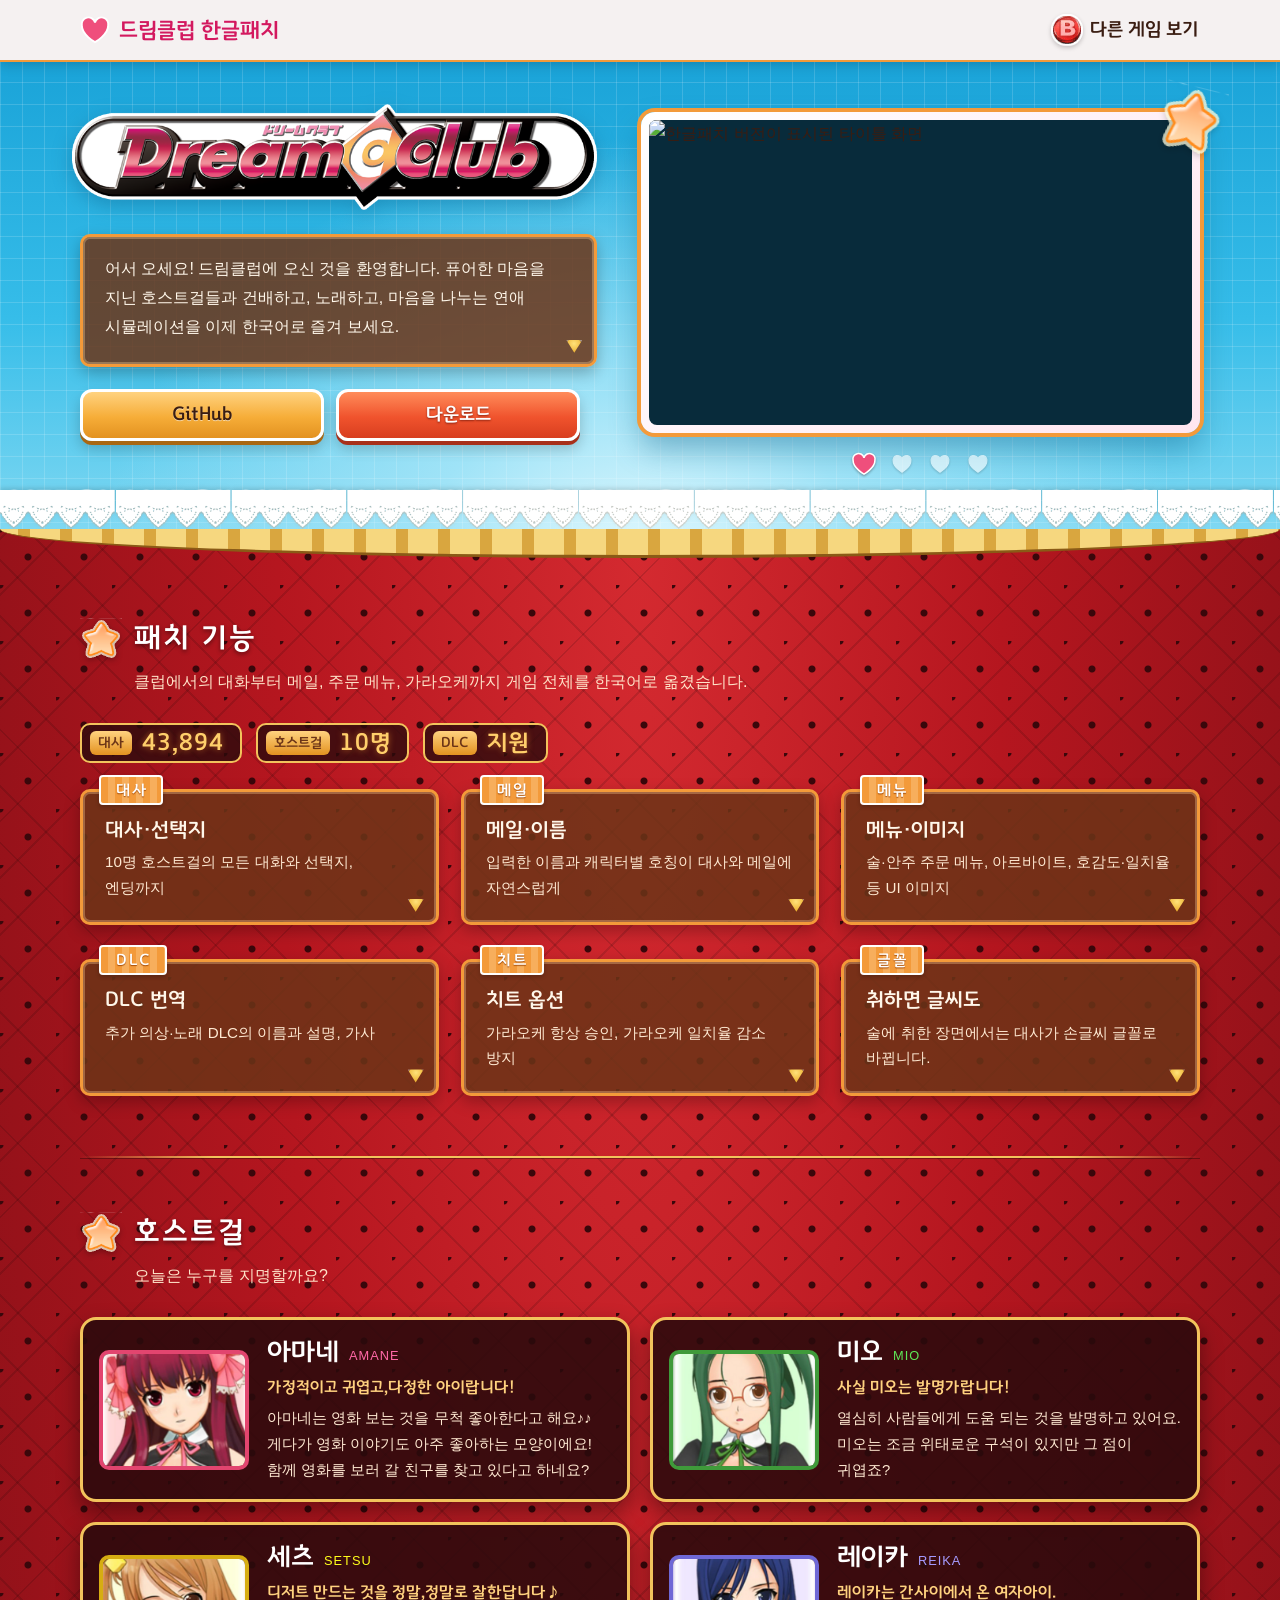
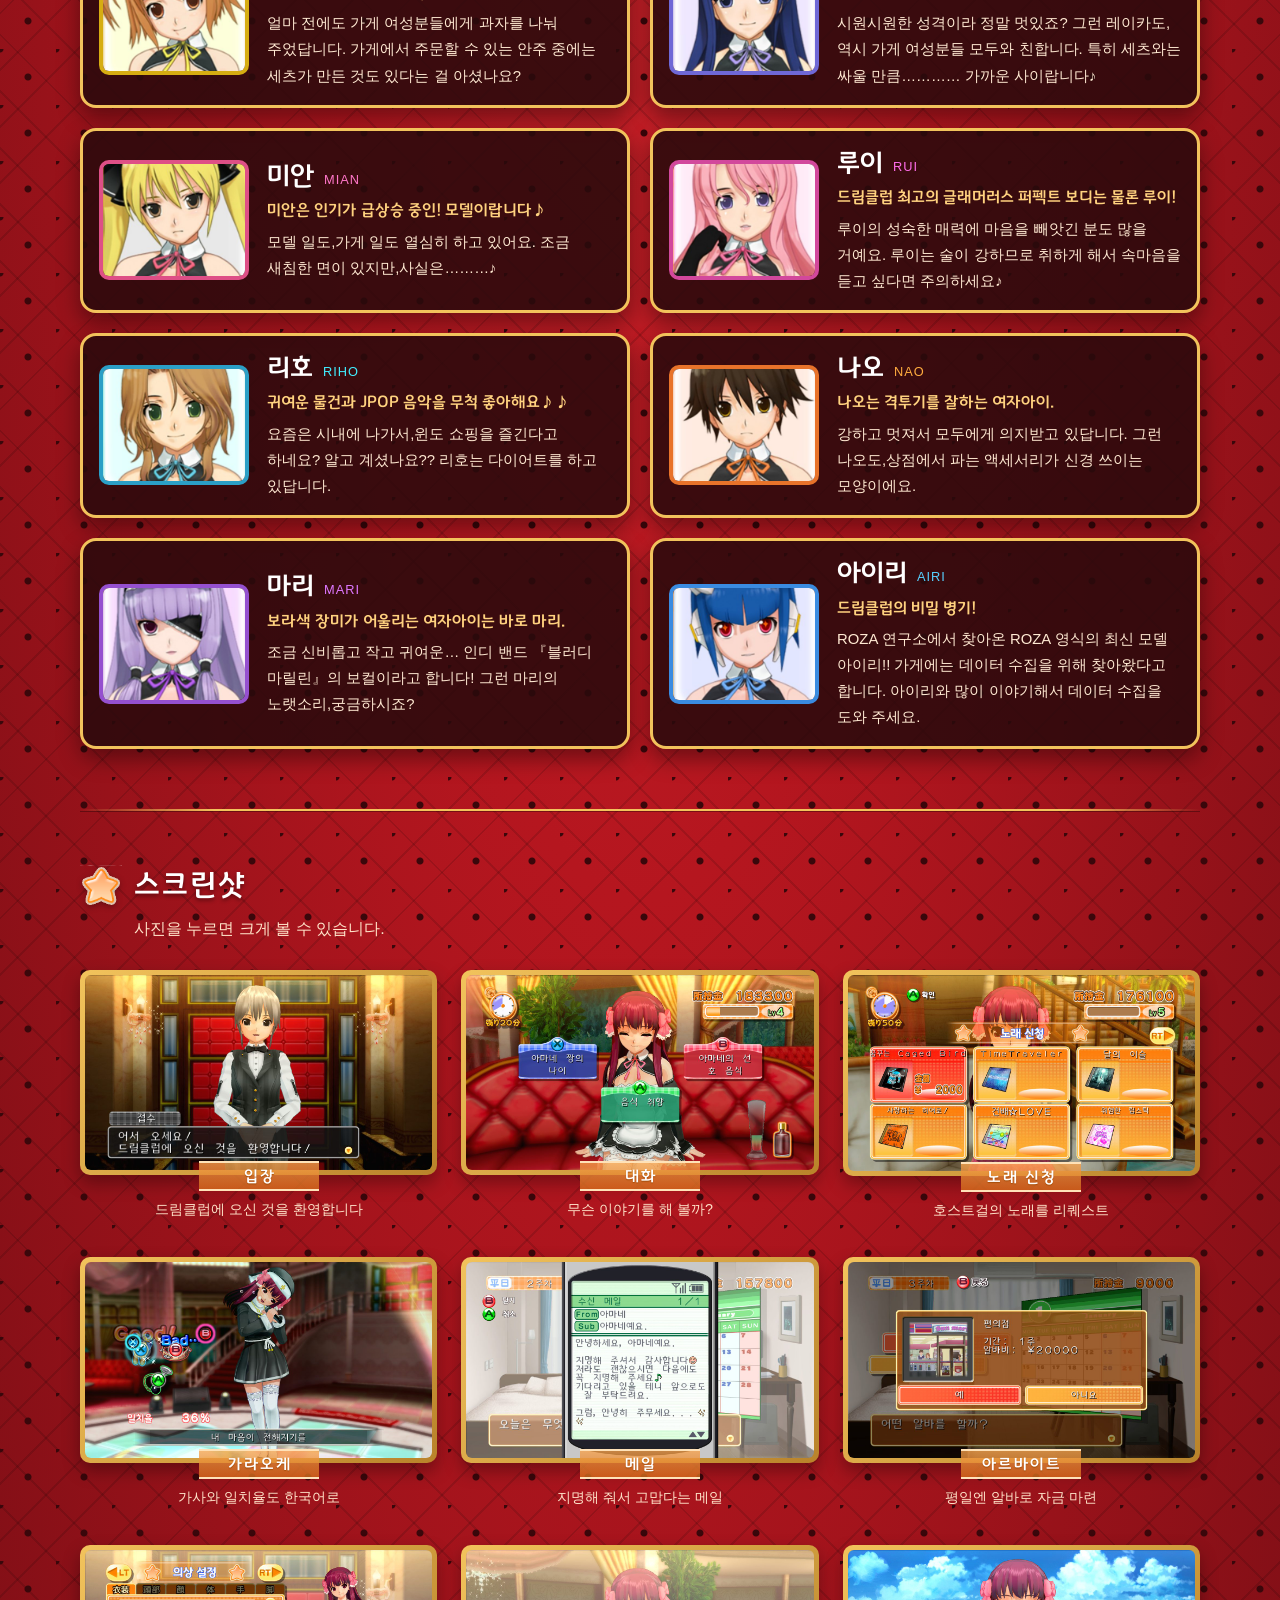
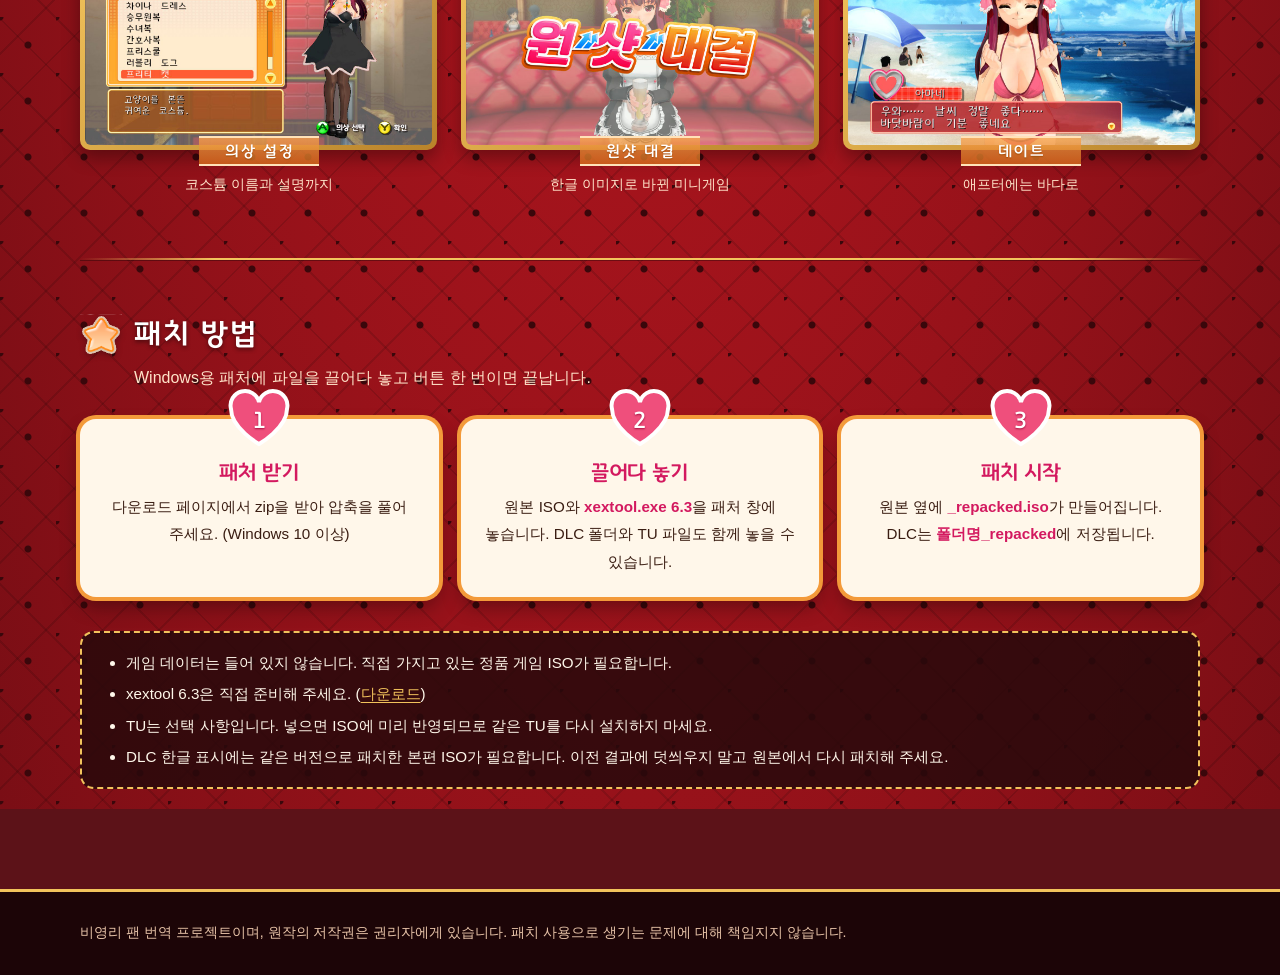
==== xbox360-dreamclub-korean-patcher/index.html @ a22b697b "Add Dream Club intro page Add the XBOX 360 DREAM C CLUB Korean patch intro page with the original ti" ====
<!doctype html>
<html lang="ko">
<head>
  <meta charset="utf-8">
  <meta name="viewport" content="width=device-width, initial-scale=1">
  <meta name="color-scheme" content="light">
  <title>드림클럽 한글패치 - DREAM C CLUB (XBOX 360)</title>
  <meta name="description" content="XBOX 360 연애 시뮬레이션 「드림클럽」 한글패치. 10명 호스트걸의 대사·선택지·메일과 메뉴·이미지 한글화, DLC 번역, 가라오케 치트 옵션을 지원합니다.">
  <link rel="canonical" href="https://rnrmfdlapdlf.github.io/xbox360-dreamclub-korean-patcher/">
  <meta property="og:type" content="website">
  <meta property="og:site_name" content="rnrmfdlapdlf의 프로젝트">
  <meta property="og:title" content="드림클럽 한글패치">
  <meta property="og:description" content="XBOX 360 「드림클럽」 한글패치. 대사·메일·메뉴·이미지 한글화, DLC 번역 지원.">
  <meta property="og:url" content="https://rnrmfdlapdlf.github.io/xbox360-dreamclub-korean-patcher/">
  <meta property="og:image" content="https://raw.githubusercontent.com/rnrmfdlapdlf/xbox360-dreamclub-korean-patcher/main/samples/sample1.jpg">
  <meta property="og:image:width" content="1280">
  <meta property="og:image:height" content="720">
  <meta name="twitter:card" content="summary_large_image">
  <link rel="icon" type="image/svg+xml" href="data:image/svg+xml,%3Csvg xmlns='http://www.w3.org/2000/svg' viewBox='0 0 32 32'%3E%3Cpath d='M16 29S3 21 3 11.5A6.5 6.5 0 0 1 16 8a6.5 6.5 0 0 1 13 3.5C29 21 16 29 16 29z' fill='%23ef4f7c' stroke='%23fff' stroke-width='2'/%3E%3C/svg%3E">
  <link rel="stylesheet" href="/assets/fonts/gyeonggi-title.css">
  <style>
    /* 장식은 게임 화면(타이틀 화면,클럽 소파,대사창,이름표,하트 게이지)을 본떴습니다.
       별과 레이스는 게임 메뉴 텍스처에서 가져온 그림입니다.
       글꼴은 패치와 같은 계열인 사이트 공용 경기천년제목체(/assets/fonts)입니다. */
    :root {
      color-scheme: light;
      --magenta:#d3195f; --pink:#ef4f7c; --sky:#36bde9; --sky-deep:#1592c9;
      --orange:#f39a3a; --orange-deep:#e0731c; --wine:#5c1218; --sofa:#b5161f;
      --gold:#f2c35c; --cream:#fff7ea; --ink:#3a1d12;
      --title:"GyeonggiTitle", "Malgun Gothic", sans-serif;
      --body:"Malgun Gothic", "Apple SD Gothic Neo", "Noto Sans KR", sans-serif;
    }
    * { box-sizing:border-box; }
    html { scroll-behavior:smooth; }
    body { margin:0; color:var(--cream); font:1rem/1.8 var(--body); background:var(--wine); }
    a { color:inherit; text-decoration:none; }
    button { font:inherit; color:inherit; cursor:pointer; }
    img { max-width:100%; }
    a:focus-visible, button:focus-visible, .album:focus-visible { outline:3px solid var(--gold); outline-offset:4px; }
    .wrap { width:min(1120px, calc(100% - 40px)); margin-inline:auto; }

    /* 상단 바 */
    .topbar { position:sticky; top:0; z-index:10; background:#fffffff0; box-shadow:0 2px 0 var(--orange), 0 4px 12px #0003; color:var(--ink); }
    .topbar-inner { min-height:60px; display:flex; align-items:center; justify-content:space-between; gap:12px; }
    .logo-mini { display:flex; align-items:center; gap:9px; font:1.4rem/1 var(--title); color:var(--magenta); white-space:nowrap; }
    .logo-mini svg { width:30px; height:30px; flex-shrink:0; }
    .btn-b { display:inline-flex; align-items:center; gap:7px; padding:4px 2px; border:0; background:none; font:1.2rem/1 var(--title); color:var(--ink); white-space:nowrap; transition:transform .15s; }
    .btn-b img { width:32px; height:32px; filter:drop-shadow(0 2px 2px #0003); }
    .btn-b:hover { transform:translateY(-2px); }

    /* 하트 아이콘 (게임 대사창 왼쪽의 하트 게이지) */
    .heart { display:inline-block; width:1em; height:1em; }

    /* 히어로: 타이틀 화면의 하늘색 격자 배경 */
    .hero { position:relative; overflow:hidden; color:var(--ink);
      background:
        linear-gradient(#ffffff26 1px, transparent 1px) 0 0/22px 22px,
        linear-gradient(90deg, #ffffff26 1px, transparent 1px) 0 0/22px 22px,
        radial-gradient(ellipse at 50% 110%, #e9fbff 0, #9fe3f7 25%, transparent 60%),
        linear-gradient(#1aa3d8, var(--sky) 55%, #7fd8f2); }
    .hero::after { content:""; position:absolute; left:0; right:0; bottom:0; height:56px; background:url("assets/lace.png") left bottom/auto 40px repeat-x; filter:drop-shadow(0 -2px 2px #0002); pointer-events:none; }
    .hero .dialog { margin-top:24px; }
    .hero-inner { position:relative; display:grid; grid-template-columns:minmax(0, 1fr) minmax(0, 1.08fr); gap:44px; align-items:center; padding:44px 0 88px; }

    /* 로고: 게임 타이틀 화면의 원본 로고(title_tex.xpr) */
    .logo { margin:0 0 0 -8px; }
    .logo img { display:block; width:calc(100% + 16px); height:auto; filter:drop-shadow(0 6px 10px #0b5d8466); }

    /* 게임 대사창: 갈색 반투명 상자 + 주황 테두리 + ▼ 커서 */
    .dialog { position:relative; margin:34px 0 0; padding:18px 22px 22px; border:3px solid var(--orange); border-radius:10px; background:#6b3417d9; box-shadow:inset 0 0 0 2px #ffd59a55, 0 6px 16px #0004; color:var(--cream); word-break:keep-all; }
    .dialog::after { content:""; position:absolute; right:12px; bottom:10px; width:16px; height:16px; border-radius:50%; background:radial-gradient(circle at 50% 35%, #ffe27a, #e39a12); box-shadow:0 0 0 2px #fff6; clip-path:polygon(0 15%, 100% 15%, 50% 95%); animation:blink 1.2s steps(2) infinite; }
    @keyframes blink { 50% { opacity:.25; } }
    .dialog p { margin:0; }
    /* 대사창 위의 주황 줄무늬 이름표 */
    .nametag { position:absolute; left:16px; top:-17px; display:inline-flex; align-items:center; gap:6px; min-height:30px; padding:2px 13px 2px 15px; border:2px solid #fff; border-radius:4px; background:repeating-linear-gradient(90deg, var(--orange) 0 7px, #f7ae5c 7px 14px); font:1rem/1 var(--title); letter-spacing:2px; color:#fff; text-shadow:0 1px 1px #a44d0a; box-shadow:0 2px 4px #0003; }

    .actions { display:grid; grid-template-columns:repeat(2, minmax(0, 1fr)); gap:12px; margin-top:22px; max-width:500px; }
    /* 게임 확인 버튼 (주황 띠) */
    .btn { display:flex; align-items:center; justify-content:center; min-height:52px; padding:0 18px; border:3px solid #fff; border-radius:12px; background:linear-gradient(#ff8c5a, #f0532d 55%, #d83e1f); box-shadow:0 4px 0 #a8301a, 0 8px 14px #0003; font:1.2rem/1 var(--title); color:#fff; text-shadow:0 1px 2px #8a2412; transition:transform .15s, filter .15s; }
    .btn.alt { background:linear-gradient(#ffd27f, #f6ad38 55%, #e39220); box-shadow:0 4px 0 #a96712, 0 8px 14px #0003; color:var(--ink); text-shadow:0 1px 0 #fff8; }
    .btn:hover { transform:translateY(-2px); filter:brightness(1.06); }

    /* 샘플 슬라이드쇼 */
    .album { position:relative; padding:8px; border-radius:14px; background:linear-gradient(135deg, #fff, #ffe6f0); box-shadow:0 0 0 4px var(--orange), 0 16px 30px #0b5d8466; }
    .album-images { position:relative; aspect-ratio:16/9; overflow:hidden; border-radius:8px; background:#082b3b; }
    .slide { position:absolute; inset:0; width:100%; height:100%; object-fit:cover; opacity:0; transition:opacity .9s ease-in-out; }
    .slide.is-active { opacity:1; }
    .album .star { position:absolute; width:62px; right:-22px; top:-26px; transform:rotate(14deg); filter:drop-shadow(0 3px 3px #0003); }
    .dots { position:absolute; left:0; right:0; bottom:-48px; display:flex; justify-content:center; gap:4px; }
    .dot { width:34px; height:34px; padding:0; border:0; background:transparent; display:grid; place-items:center; color:#fff; }
    .dot svg { width:20px; height:20px; opacity:.6; transition:transform .2s, opacity .2s; filter:drop-shadow(0 1px 1px #0005); }
    .dot.is-active svg { opacity:1; transform:scale(1.25); color:var(--pink); }

    /* 본문 배경: 클럽의 빨간 소파 퀼팅 */
    .club { position:relative; padding-bottom:20px;
      background:
        radial-gradient(circle at 0 0, #3a070b 0 3px, transparent 4px) 0 0/56px 56px,
        radial-gradient(circle at 28px 28px, #3a070b 0 3px, transparent 4px) 0 0/56px 56px,
        repeating-linear-gradient(45deg, transparent 0 38px, #0000001f 38px 40px),
        repeating-linear-gradient(-45deg, transparent 0 38px, #0000001f 38px 40px),
        radial-gradient(ellipse at 50% 0, #d42a30, var(--sofa) 40%, #7a0e15 100%); }
    /* 위쪽 금색 커튼 */
    .club::before { content:""; display:block; height:26px; background:repeating-linear-gradient(90deg, #f6d77f 0 18px, #d9a63f 18px 30px, #f6d77f 30px 42px); border-bottom:3px solid #8a5a16; border-radius:0 0 50% 50% / 0 0 100% 100%; }

    /* 섹션 제목: 이름표 */
    section.block { padding:60px 0 0; scroll-margin-top:30px; }
    /* 메뉴 구분선 */
    section.block + section.block::before { content:""; display:block; height:2px; margin:0 0 54px; background:linear-gradient(90deg, transparent, var(--gold) 12%, var(--gold) 88%, transparent); box-shadow:0 1px 0 #0005; }
    .section-title { display:flex; align-items:center; gap:12px; margin:0 0 10px; font:1.9rem/1.2 var(--title); font-weight:normal; letter-spacing:2px; color:#fff; text-shadow:0 2px 4px #0007; }
    .section-title img { width:42px; height:auto; filter:drop-shadow(0 2px 3px #0005); }
    .section-lead { margin:6px 0 26px; padding-left:54px; color:#ffe3c9; word-break:keep-all; }

    /* 통계: 소지금 표시 */
    .stats { display:flex; flex-wrap:wrap; gap:14px; margin:0 0 26px; padding:0; list-style:none; }
    .stat { display:flex; align-items:center; gap:10px; padding:6px 16px 6px 8px; border-radius:10px; background:#2a0a0ccc; border:2px solid var(--gold); }
    .stat b { padding:2px 8px; border-radius:6px; background:linear-gradient(#ffd27f, #e39220); font:.9rem/1.4 var(--title); color:#6b3417; font-weight:normal; }
    .stat span { font:1.5rem/1 var(--title); letter-spacing:1px; color:#ffcf6b; text-shadow:0 0 6px #ff9b2f88; }

    /* 패치 기능 */
    .features { display:grid; grid-template-columns:repeat(3, minmax(0, 1fr)); gap:34px 22px; margin:0; padding:0; list-style:none; }
    .features .dialog { margin:0; height:100%; padding-top:24px; }
    .features h3 { margin:0; font:1.3rem/1.3 var(--title); font-weight:normal; }
    .features p { margin:6px 0 0; font-size:.95rem; line-height:1.7; color:#ffe9d2; }

    /* 호스트걸: 게임의 지명 화면 */
    .hosts { display:grid; grid-template-columns:repeat(2, minmax(0, 1fr)); gap:20px; margin:0; padding:0; list-style:none; }
    .host { display:grid; grid-template-columns:150px minmax(0, 1fr); gap:18px; align-items:center; padding:16px; border-radius:16px; background:#2a0a0ce0; border:3px solid var(--gold); box-shadow:0 10px 22px #0006; }
    .host-face { width:100%; height:auto; border-radius:10px; border:4px solid var(--c); background:#fff; }
    .host-name { margin:0; display:flex; align-items:baseline; flex-wrap:wrap; gap:4px 10px; font:1.7rem/1.2 var(--title); font-weight:normal; color:#fff; }
    .host-en { font:.8rem/1 var(--body); letter-spacing:1px; color:var(--c); filter:brightness(1.5); }
    .host-head { margin:6px 0 0; font:1.02rem/1.5 var(--title); color:#ffd27f; word-break:keep-all; }
    .host-desc { margin:6px 0 0; font-size:.93rem; line-height:1.75; color:#ffe9d2; word-break:keep-all; }

    /* 스크린샷 */
    .shots { display:grid; grid-template-columns:repeat(3, minmax(0, 1fr)); gap:34px 24px; margin:0; padding:0; list-style:none; }
    .shot { margin:0; }
    .shot button { display:block; width:100%; padding:5px; border:0; border-radius:10px; background:linear-gradient(135deg, var(--gold), #b9832a); box-shadow:0 8px 18px #0005; transition:transform .2s; }
    .shot button:hover { transform:translateY(-3px); }
    .shot img { display:block; width:100%; height:auto; aspect-ratio:16/9; object-fit:cover; border-radius:6px; }
    .shot figcaption { display:flex; flex-direction:column; align-items:center; margin-top:-14px; position:relative; }
    /* 게임 화면의 반투명 띠 제목: 위아래 테두리만 */
    .shot .nametag.band { position:static; width:120px; justify-content:center; border-width:2px 0; border-color:#ffe2b8; border-radius:0; background:linear-gradient(#f7a24bc4, #d9701cc4); box-shadow:none; }
    .shot small { display:block; margin-top:6px; text-align:center; font-size:.9rem; color:#ffe3c9; }

    /* 패치 방법 */
    .steps { display:grid; grid-template-columns:repeat(3, minmax(0, 1fr)); gap:44px 22px; margin:0; padding:0; list-style:none; counter-reset:step; }
    .step { position:relative; padding:40px 22px 22px; border-radius:16px; background:var(--cream); color:var(--ink); text-align:center; box-shadow:0 0 0 4px var(--orange), 0 10px 20px #0005; counter-increment:step; }
    .step::before { content:counter(step); position:absolute; left:50%; top:-34px; transform:translateX(-50%); width:64px; height:58px; display:grid; place-items:center; padding-top:8px; background:url("data:image/svg+xml,%3Csvg xmlns='http://www.w3.org/2000/svg' viewBox='0 0 32 30'%3E%3Cpath d='M16 28S2 20 2 10.5A6.5 6.5 0 0 1 16 7a6.5 6.5 0 0 1 14 3.5C30 20 16 28 16 28z' fill='%23ef4f7c' stroke='%23fff' stroke-width='2'/%3E%3C/svg%3E") center/contain no-repeat; font:1.45rem/1 var(--title); color:#fff; text-shadow:0 1px 2px #a3133f; }
    .step h3 { margin:0 0 6px; font:1.35rem/1.3 var(--title); font-weight:normal; color:var(--magenta); }
    .step p { margin:0; font-size:.95rem; word-break:keep-all; }
    .step b { color:var(--magenta); }
    .notes { margin:34px 0 0; padding:16px 22px 16px 44px; border-radius:14px; background:#2a0a0ce0; border:2px dashed var(--gold); font-size:.95rem; word-break:keep-all; }
    .notes li + li { margin-top:4px; }
    .notes a { color:var(--gold); text-decoration:underline; text-underline-offset:3px; }

    /* 크게 보기 */
    dialog.viewer { width:min(1200px, calc(100% - 24px)); max-height:calc(100% - 24px); padding:0; border:6px solid var(--orange); border-radius:12px; background:var(--cream); }
    dialog.viewer::backdrop { background:#2a0a0cd0; }
    dialog.viewer img { display:block; width:100%; height:auto; }
    .viewer-bar { display:flex; align-items:center; justify-content:space-between; gap:12px; padding:6px 12px 6px 16px; font:1.4rem/1.3 var(--title); color:var(--magenta); }

    /* 하단 */
    footer { margin-top:80px; padding:28px 0 30px; background:#1c0507; border-top:3px solid var(--gold); }
    footer p { margin:0; font-size:.88rem; color:#e7c3a8; word-break:keep-all; }

    @media (max-width:980px) {
      .hero-inner { grid-template-columns:1fr; gap:60px; padding:34px 0 96px; }
      .album { max-width:640px; }
      .features { grid-template-columns:repeat(2, minmax(0, 1fr)); }
      .hosts { grid-template-columns:1fr; }
      .shots { grid-template-columns:repeat(2, minmax(0, 1fr)); }
      .steps { grid-template-columns:1fr; gap:54px; max-width:560px; }
    }
    @media (max-width:640px) {
      .wrap { width:calc(100% - 32px); }
      .logo-mini span { font-size:1.15rem; }
      .btn-b { font-size:1.05rem; }
      .features, .shots { grid-template-columns:1fr; }
      .host { grid-template-columns:96px minmax(0, 1fr); gap:14px; padding:14px; }
      .host-name { font-size:1.45rem; }
      .section-title { font-size:1.55rem; }
      .section-title img { width:36px; }
      .section-lead { padding-left:48px; }
      .album .star { right:-8px; width:50px; }
    }
    @media (max-width:359px) { .logo-mini span { display:none; } }
    @media (prefers-reduced-motion:reduce) { *, *::before, *::after { transition:none !important; animation:none !important; } html { scroll-behavior:auto; } }
  </style>
</head>
<body>
  <svg width="0" height="0" style="position:absolute" aria-hidden="true">
    <symbol id="i-heart" viewBox="0 0 32 30"><path d="M16 28S2 20 2 10.5A6.5 6.5 0 0 1 16 7a6.5 6.5 0 0 1 14 3.5C30 20 16 28 16 28z" fill="currentColor" stroke="#fff" stroke-width="2"/></symbol>
  </svg>

  <header class="topbar">
    <div class="wrap topbar-inner">
      <a class="logo-mini" href="#top" aria-label="맨 위로"><svg style="color:var(--pink)" aria-hidden="true"><use href="#i-heart"/></svg><span>드림클럽 한글패치</span></a>
      <a class="btn-b" href="/"><img src="assets/xbox-b.png" alt="" width="49" height="49">다른 게임 보기</a>
    </div>
  </header>

  <main id="top">
    <section class="hero" aria-labelledby="game-title">
      <div class="wrap hero-inner">
        <div>
          <h1 class="logo" id="game-title"><img src="assets/logo.png" alt="DREAM C CLUB 드림클럽" width="850" height="172"></h1>
          <div class="dialog">
            <p>어서 오세요! 드림클럽에 오신 것을 환영합니다. 퓨어한 마음을 지닌 호스트걸들과 건배하고, 노래하고, 마음을 나누는 연애 시뮬레이션을 이제 한국어로 즐겨 보세요.</p>
          </div>
          <div class="actions">
            <a class="btn alt" href="https://github.com/rnrmfdlapdlf/xbox360-dreamclub-korean-patcher" target="_blank" rel="noopener noreferrer" aria-label="GitHub 저장소 (새 탭)">GitHub</a>
            <a class="btn" href="https://github.com/rnrmfdlapdlf/xbox360-dreamclub-korean-patcher/releases" target="_blank" rel="noopener noreferrer" aria-label="다운로드 페이지 (새 탭)">다운로드</a>
          </div>
        </div>
        <div class="album" role="group" aria-roledescription="슬라이드쇼" aria-label="한글패치 샘플 화면" tabindex="0">
          <div class="album-images">
            <img class="slide is-active" src="https://raw.githubusercontent.com/rnrmfdlapdlf/xbox360-dreamclub-korean-patcher/main/samples/sample1.jpg" alt="한글패치 버전이 표시된 타이틀 화면" width="1280" height="720" fetchpriority="high">
            <img class="slide" src="https://raw.githubusercontent.com/rnrmfdlapdlf/xbox360-dreamclub-korean-patcher/main/samples/sample2.jpg" alt="한글화된 메인 메뉴" width="1280" height="720" loading="lazy" aria-hidden="true">
            <img class="slide" src="https://raw.githubusercontent.com/rnrmfdlapdlf/xbox360-dreamclub-korean-patcher/main/samples/sample3.jpg" alt="아마네와 건배하는 대화 장면" width="1280" height="720" loading="lazy" aria-hidden="true">
            <img class="slide" src="https://raw.githubusercontent.com/rnrmfdlapdlf/xbox360-dreamclub-korean-patcher/main/samples/sample4.jpg" alt="벚꽃 데이트 장면" width="1280" height="720" loading="lazy" aria-hidden="true">
          </div>
          <img class="star" src="assets/star.png" alt="" width="68" height="65">
          <div class="dots" aria-label="샘플 선택">
            <button class="dot is-active" type="button" aria-label="샘플 1 보기" aria-pressed="true"><svg aria-hidden="true"><use href="#i-heart"/></svg></button><button class="dot" type="button" aria-label="샘플 2 보기" aria-pressed="false"><svg aria-hidden="true"><use href="#i-heart"/></svg></button><button class="dot" type="button" aria-label="샘플 3 보기" aria-pressed="false"><svg aria-hidden="true"><use href="#i-heart"/></svg></button><button class="dot" type="button" aria-label="샘플 4 보기" aria-pressed="false"><svg aria-hidden="true"><use href="#i-heart"/></svg></button>
          </div>
        </div>
      </div>
    </section>

    <div class="club">
      <section class="block wrap" aria-labelledby="features-title">
        <h2 class="section-title" id="features-title"><img src="assets/star.png" alt="" width="68" height="65">패치 기능</h2>
        <p class="section-lead">클럽에서의 대화부터 메일, 주문 메뉴, 가라오케까지 게임 전체를 한국어로 옮겼습니다.</p>
        <ul class="stats" aria-label="패치 규모">
          <li class="stat"><b>대사</b><span>43,894</span></li>
          <li class="stat"><b>호스트걸</b><span>10명</span></li>
          <li class="stat"><b>DLC</b><span>지원</span></li>
        </ul>
        <ul class="features">
          <li><div class="dialog"><span class="nametag">대사</span><h3>대사·선택지</h3><p>10명 호스트걸의 모든 대화와 선택지, 엔딩까지</p></div></li>
          <li><div class="dialog"><span class="nametag">메일</span><h3>메일·이름</h3><p>입력한 이름과 캐릭터별 호칭이 대사와 메일에 자연스럽게</p></div></li>
          <li><div class="dialog"><span class="nametag">메뉴</span><h3>메뉴·이미지</h3><p>술·안주 주문 메뉴, 아르바이트, 호감도·일치율 등 UI 이미지</p></div></li>
          <li><div class="dialog"><span class="nametag">DLC</span><h3>DLC 번역</h3><p>추가 의상·노래 DLC의 이름과 설명, 가사</p></div></li>
          <li><div class="dialog"><span class="nametag">치트</span><h3>치트 옵션</h3><p>가라오케 항상 승인, 가라오케 일치율 감소 방지</p></div></li>
          <li><div class="dialog"><span class="nametag">글꼴</span><h3>취하면 글씨도</h3><p>술에 취한 장면에서는 대사가 손글씨 글꼴로 바뀝니다.</p></div></li>
        </ul>
      </section>

      <section class="block wrap" aria-labelledby="hosts-title">
        <h2 class="section-title" id="hosts-title"><img src="assets/star.png" alt="" width="68" height="65">호스트걸</h2>
        <p class="section-lead">오늘은 누구를 지명할까요?</p>
        <ul class="hosts">
          <li class="host" style="--c:#e2456f"><img class="host-face" src="images/hosts/amane.jpg" alt="아마네" width="360" height="284" loading="lazy"><div><h3 class="host-name">아마네<span class="host-en">AMANE</span></h3><p class="host-head">가정적이고 귀엽고,다정한 아이랍니다!</p><p class="host-desc">아마네는 영화 보는 것을 무척 좋아한다고 해요♪♪ 게다가 영화 이야기도 아주 좋아하는 모양이에요! 함께 영화를 보러 갈 친구를 찾고 있다고 하네요?</p></div></li>
          <li class="host" style="--c:#3f9a3a"><img class="host-face" src="images/hosts/mio.jpg" alt="미오" width="360" height="284" loading="lazy"><div><h3 class="host-name">미오<span class="host-en">MIO</span></h3><p class="host-head">사실 미오는 발명가랍니다!</p><p class="host-desc">열심히 사람들에게 도움 되는 것을 발명하고 있어요. 미오는 조금 위태로운 구석이 있지만 그 점이 귀엽죠?</p></div></li>
          <li class="host" style="--c:#d6ad12"><img class="host-face" src="images/hosts/setsu.jpg" alt="세츠" width="360" height="284" loading="lazy"><div><h3 class="host-name">세츠<span class="host-en">SETSU</span></h3><p class="host-head">디저트 만드는 것을 정말,정말로 잘한답니다♪</p><p class="host-desc">얼마 전에도 가게 여성분들에게 과자를 나눠 주었답니다. 가게에서 주문할 수 있는 안주 중에는 세츠가 만든 것도 있다는 걸 아셨나요?</p></div></li>
          <li class="host" style="--c:#6f68d6"><img class="host-face" src="images/hosts/reika.jpg" alt="레이카" width="360" height="284" loading="lazy"><div><h3 class="host-name">레이카<span class="host-en">REIKA</span></h3><p class="host-head">레이카는 간사이에서 온 여자아이.</p><p class="host-desc">시원시원한 성격이라 정말 멋있죠? 그런 레이카도,역시 가게 여성분들 모두와 친합니다. 특히 세츠와는 싸울 만큼………… 가까운 사이랍니다♪</p></div></li>
          <li class="host" style="--c:#de4f86"><img class="host-face" src="images/hosts/mian.jpg" alt="미안" width="360" height="284" loading="lazy"><div><h3 class="host-name">미안<span class="host-en">MIAN</span></h3><p class="host-head">미안은 인기가 급상승 중인! 모델이랍니다♪</p><p class="host-desc">모델 일도,가게 일도 열심히 하고 있어요. 조금 새침한 면이 있지만,사실은………♪</p></div></li>
          <li class="host" style="--c:#d2489c"><img class="host-face" src="images/hosts/rui.jpg" alt="루이" width="360" height="284" loading="lazy"><div><h3 class="host-name">루이<span class="host-en">RUI</span></h3><p class="host-head">드림클럽 최고의 글래머러스 퍼펙트 보디는 물론 루이!</p><p class="host-desc">루이의 성숙한 매력에 마음을 빼앗긴 분도 많을 거예요. 루이는 술이 강하므로 취하게 해서 속마음을 듣고 싶다면 주의하세요♪</p></div></li>
          <li class="host" style="--c:#2b9fc6"><img class="host-face" src="images/hosts/riho.jpg" alt="리호" width="360" height="284" loading="lazy"><div><h3 class="host-name">리호<span class="host-en">RIHO</span></h3><p class="host-head">귀여운 물건과 JPOP 음악을 무척 좋아해요♪♪</p><p class="host-desc">요즘은 시내에 나가서,윈도 쇼핑을 즐긴다고 하네요? 알고 계셨나요?? 리호는 다이어트를 하고 있답니다.</p></div></li>
          <li class="host" style="--c:#e8732a"><img class="host-face" src="images/hosts/nao.jpg" alt="나오" width="360" height="284" loading="lazy"><div><h3 class="host-name">나오<span class="host-en">NAO</span></h3><p class="host-head">나오는 격투기를 잘하는 여자아이.</p><p class="host-desc">강하고 멋져서 모두에게 의지받고 있답니다. 그런 나오도,상점에서 파는 액세서리가 신경 쓰이는 모양이에요.</p></div></li>
          <li class="host" style="--c:#9550cf"><img class="host-face" src="images/hosts/mari.jpg" alt="마리" width="360" height="284" loading="lazy"><div><h3 class="host-name">마리<span class="host-en">MARI</span></h3><p class="host-head">보라색 장미가 어울리는 여자아이는 바로 마리.</p><p class="host-desc">조금 신비롭고 작고 귀여운… 인디 밴드 『블러디 마릴린』의 보컬이라고 합니다! 그런 마리의 노랫소리,궁금하시죠?</p></div></li>
          <li class="host" style="--c:#3a8be0"><img class="host-face" src="images/hosts/airi.jpg" alt="아이리" width="360" height="284" loading="lazy"><div><h3 class="host-name">아이리<span class="host-en">AIRI</span></h3><p class="host-head">드림클럽의 비밀 병기!</p><p class="host-desc">ROZA 연구소에서 찾아온 ROZA 영식의 최신 모델 아이리!! 가게에는 데이터 수집을 위해 찾아왔다고 합니다. 아이리와 많이 이야기해서 데이터 수집을 도와 주세요.</p></div></li>
        </ul>
      </section>

      <section class="block wrap" aria-labelledby="shots-title">
        <h2 class="section-title" id="shots-title"><img src="assets/star.png" alt="" width="68" height="65">스크린샷</h2>
        <p class="section-lead">사진을 누르면 크게 볼 수 있습니다.</p>
        <ul class="shots">
          <li><figure class="shot"><button type="button" data-full="images/welcome.jpg"><img src="images/welcome.jpg" alt="접수원이 드림클럽 방문을 환영하는 장면" width="1280" height="720" loading="lazy"></button><figcaption><span class="nametag band">입장</span><small>드림클럽에 오신 것을 환영합니다</small></figcaption></figure></li>
          <li><figure class="shot"><button type="button" data-full="images/choice.jpg"><img src="images/choice.jpg" alt="세 가지 대화 주제를 고르는 선택지 화면" width="1280" height="720" loading="lazy"></button><figcaption><span class="nametag band">대화</span><small>무슨 이야기를 해 볼까?</small></figcaption></figure></li>
          <li><figure class="shot"><button type="button" data-full="images/song-request.jpg"><img src="images/song-request.jpg" alt="노래 신청 곡 목록" width="1280" height="720" loading="lazy"></button><figcaption><span class="nametag band">노래 신청</span><small>호스트걸의 노래를 리퀘스트</small></figcaption></figure></li>
          <li><figure class="shot"><button type="button" data-full="images/karaoke.jpg"><img src="images/karaoke.jpg" alt="아마네가 수녀복 차림으로 노래하는 가라오케 미니게임" width="1280" height="720" loading="lazy"></button><figcaption><span class="nametag band">가라오케</span><small>가사와 일치율도 한국어로</small></figcaption></figure></li>
          <li><figure class="shot"><button type="button" data-full="images/mail.jpg"><img src="images/mail.jpg" alt="아마네에게서 온 메일" width="1280" height="720" loading="lazy"></button><figcaption><span class="nametag band">메일</span><small>지명해 줘서 고맙다는 메일</small></figcaption></figure></li>
          <li><figure class="shot"><button type="button" data-full="images/arbeit.jpg"><img src="images/arbeit.jpg" alt="편의점 아르바이트 선택 화면" width="1280" height="720" loading="lazy"></button><figcaption><span class="nametag band">아르바이트</span><small>평일엔 알바로 자금 마련</small></figcaption></figure></li>
          <li><figure class="shot"><button type="button" data-full="images/costume.jpg"><img src="images/costume.jpg" alt="의상 설정 화면" width="1280" height="720" loading="lazy"></button><figcaption><span class="nametag band">의상 설정</span><small>코스튬 이름과 설명까지</small></figcaption></figure></li>
          <li><figure class="shot"><button type="button" data-full="images/oneshot.jpg"><img src="images/oneshot.jpg" alt="원샷 대결 미니게임 시작 화면" width="1280" height="720" loading="lazy"></button><figcaption><span class="nametag band">원샷 대결</span><small>한글 이미지로 바뀐 미니게임</small></figcaption></figure></li>
          <li><figure class="shot"><button type="button" data-full="images/beach.jpg"><img src="images/beach.jpg" alt="바닷가 데이트 장면" width="1280" height="720" loading="lazy"></button><figcaption><span class="nametag band">데이트</span><small>애프터에는 바다로</small></figcaption></figure></li>
        </ul>
      </section>

      <section class="block wrap" id="how" aria-labelledby="how-title">
        <h2 class="section-title" id="how-title"><img src="assets/star.png" alt="" width="68" height="65">패치 방법</h2>
        <p class="section-lead">Windows용 패처에 파일을 끌어다 놓고 버튼 한 번이면 끝납니다.</p>
        <ol class="steps">
          <li class="step"><h3>패처 받기</h3><p>다운로드 페이지에서 zip을 받아 압축을 풀어 주세요. (Windows 10 이상)</p></li>
          <li class="step"><h3>끌어다 놓기</h3><p>원본 ISO와 <b>xextool.exe 6.3</b>을 패처 창에 놓습니다. DLC 폴더와 TU 파일도 함께 놓을 수 있습니다.</p></li>
          <li class="step"><h3>패치 시작</h3><p>원본 옆에 <b>_repacked.iso</b>가 만들어집니다. DLC는 <b>폴더명_repacked</b>에 저장됩니다.</p></li>
        </ol>
        <ul class="notes">
          <li>게임 데이터는 들어 있지 않습니다. 직접 가지고 있는 정품 게임 ISO가 필요합니다.</li>
          <li>xextool 6.3은 직접 준비해 주세요. (<a href="https://digiex.net/threads/xextool-6-3-download.9523/" target="_blank" rel="noopener noreferrer">다운로드</a>)</li>
          <li>TU는 선택 사항입니다. 넣으면 ISO에 미리 반영되므로 같은 TU를 다시 설치하지 마세요.</li>
          <li>DLC 한글 표시에는 같은 버전으로 패치한 본편 ISO가 필요합니다. 이전 결과에 덧씌우지 말고 원본에서 다시 패치해 주세요.</li>
        </ul>
      </section>
    </div>
  </main>

  <dialog class="viewer" id="viewer" aria-label="스크린샷 크게 보기">
    <img id="viewer-image" src="" alt="">
    <div class="viewer-bar"><span id="viewer-caption"></span><button class="btn-b" type="button" id="viewer-close"><img src="assets/xbox-b.png" alt="" width="49" height="49">닫기</button></div>
  </dialog>

  <footer>
    <div class="wrap">
      <p>비영리 팬 번역 프로젝트이며, 원작의 저작권은 권리자에게 있습니다. 패치 사용으로 생기는 문제에 대해 책임지지 않습니다.</p>
    </div>
  </footer>

  <script>
    'use strict';
    // 샘플 사진 슬라이드쇼 (5초마다 전환, 마우스를 올리거나 포커스 중에는 멈춤)
    (() => {
      const album = document.querySelector('.album');
      const slides = Array.from(album.querySelectorAll('.slide'));
      const dots = Array.from(album.querySelectorAll('.dot'));
      let current = 0;
      let paused = false;
      const show = index => {
        current = index;
        slides.forEach((s, i) => { s.classList.toggle('is-active', i === index); s.setAttribute('aria-hidden', String(i !== index)); });
        dots.forEach((d, i) => { d.classList.toggle('is-active', i === index); d.setAttribute('aria-pressed', String(i === index)); });
      };
      dots.forEach((d, i) => d.addEventListener('click', () => show(i)));
      ['mouseenter', 'focusin'].forEach(e => album.addEventListener(e, () => { paused = true; }));
      ['mouseleave', 'focusout'].forEach(e => album.addEventListener(e, () => { paused = false; }));
      if (!window.matchMedia('(prefers-reduced-motion: reduce)').matches) {
        window.setInterval(() => { if (!paused && !document.hidden) show((current + 1) % slides.length); }, 5000);
      }
    })();

    // 스크린샷 크게 보기
    (() => {
      const viewer = document.getElementById('viewer');
      const image = document.getElementById('viewer-image');
      const caption = document.getElementById('viewer-caption');
      document.querySelectorAll('.shot button').forEach(button => {
        button.addEventListener('click', () => {
          const figure = button.closest('figure');
          image.src = button.dataset.full;
          image.alt = button.querySelector('img').alt;
          caption.textContent = figure.querySelector('.nametag').textContent;
          if (viewer.showModal) viewer.showModal(); else window.open(button.dataset.full, '_blank');
        });
      });
      document.getElementById('viewer-close').addEventListener('click', () => viewer.close());
      viewer.addEventListener('click', e => { if (e.target === viewer) viewer.close(); });
    })();
  </script>
</body>
</html>
---- assets/fonts/gyeonggi-title.css ----
/*
 * 경기천년제목 Medium (공용 웹 글꼴)
 *
 * 사용법: 페이지 <head>에
 *   <link rel="stylesheet" href="/assets/fonts/gyeonggi-title.css">
 * 를 넣고 font-family: "GyeonggiTitle" 로 씁니다.
 *
 * 글자 범위: KS X 1001 한글 2,350자 + 자모 + 영문·숫자·주요 문장부호
 * (한글패치 폰트와 같은 범위). 라이선스는 같은 폴더의 README.md 참고.
 */
@font-face {
  font-family: "GyeonggiTitle";
  src: url("GyeonggiTitle-Medium.woff") format("woff");
  font-weight: 400 500;
  font-style: normal;
  font-display: swap;
}
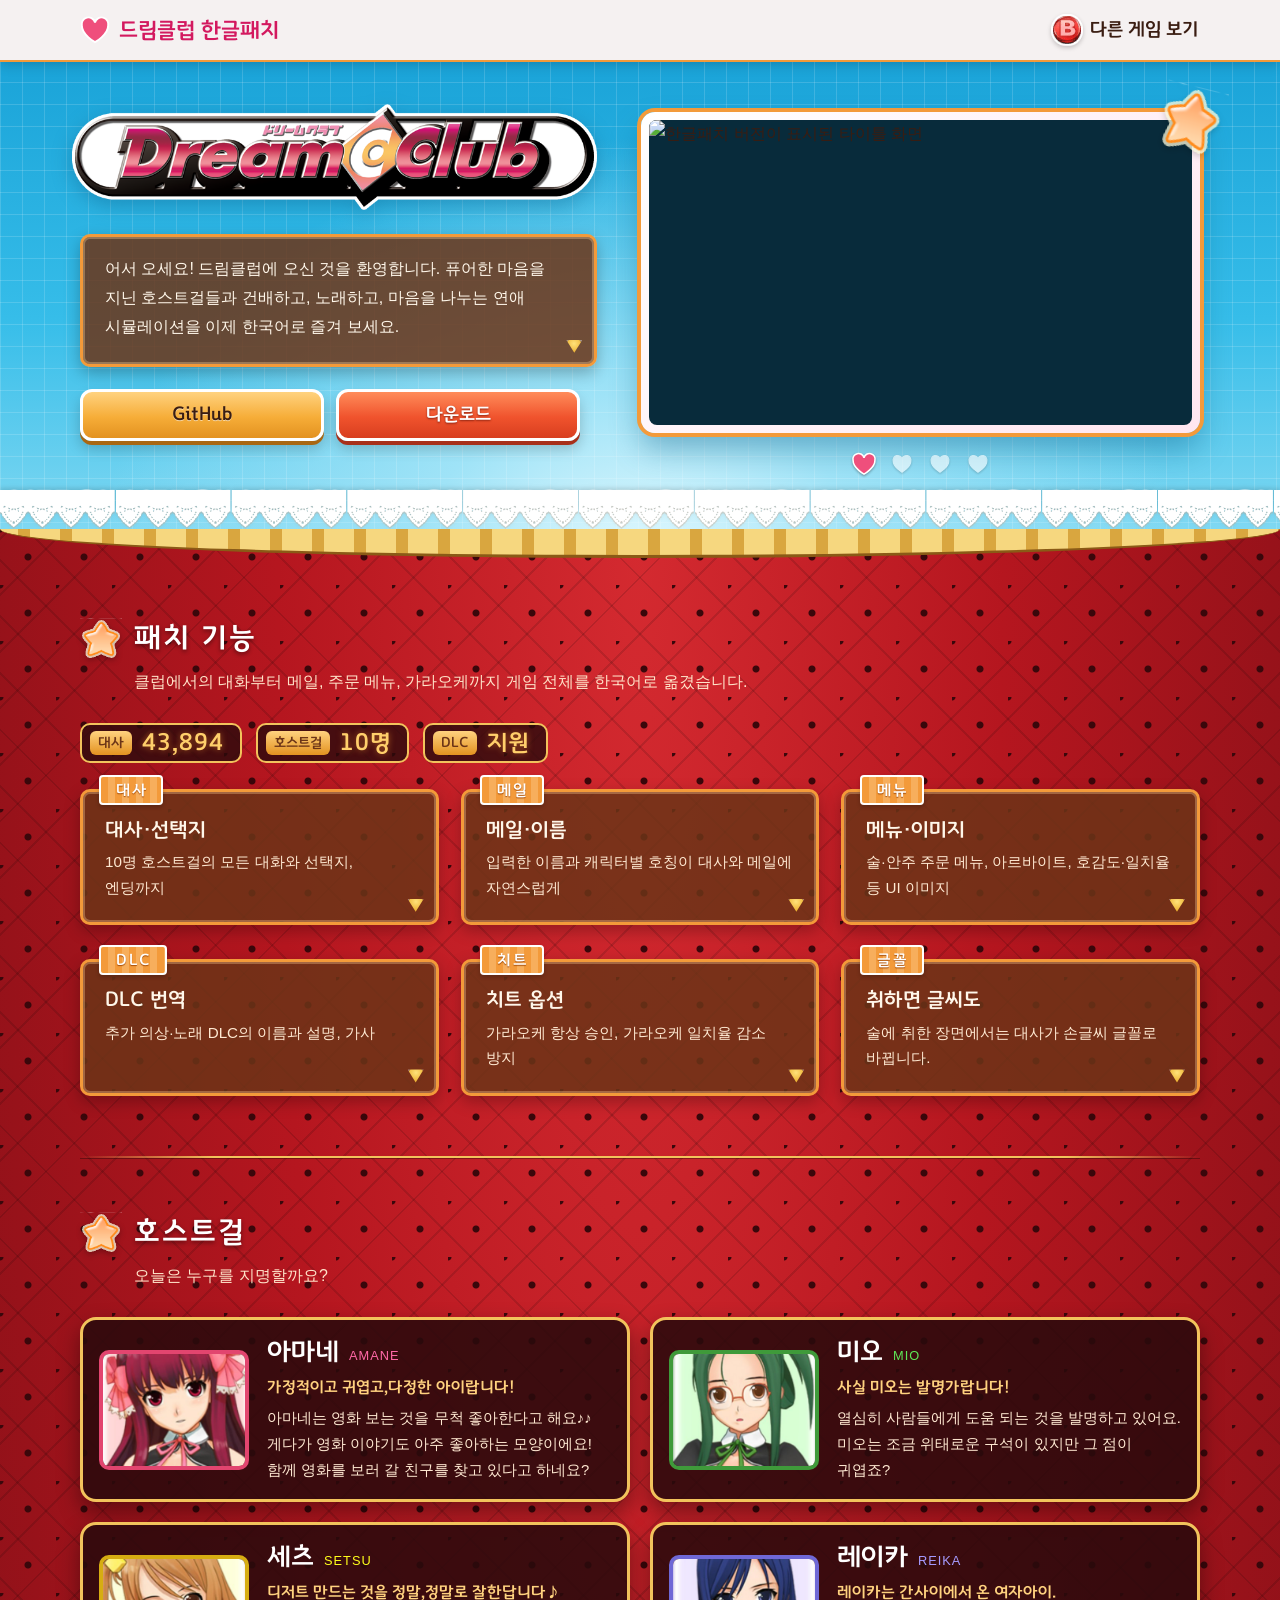
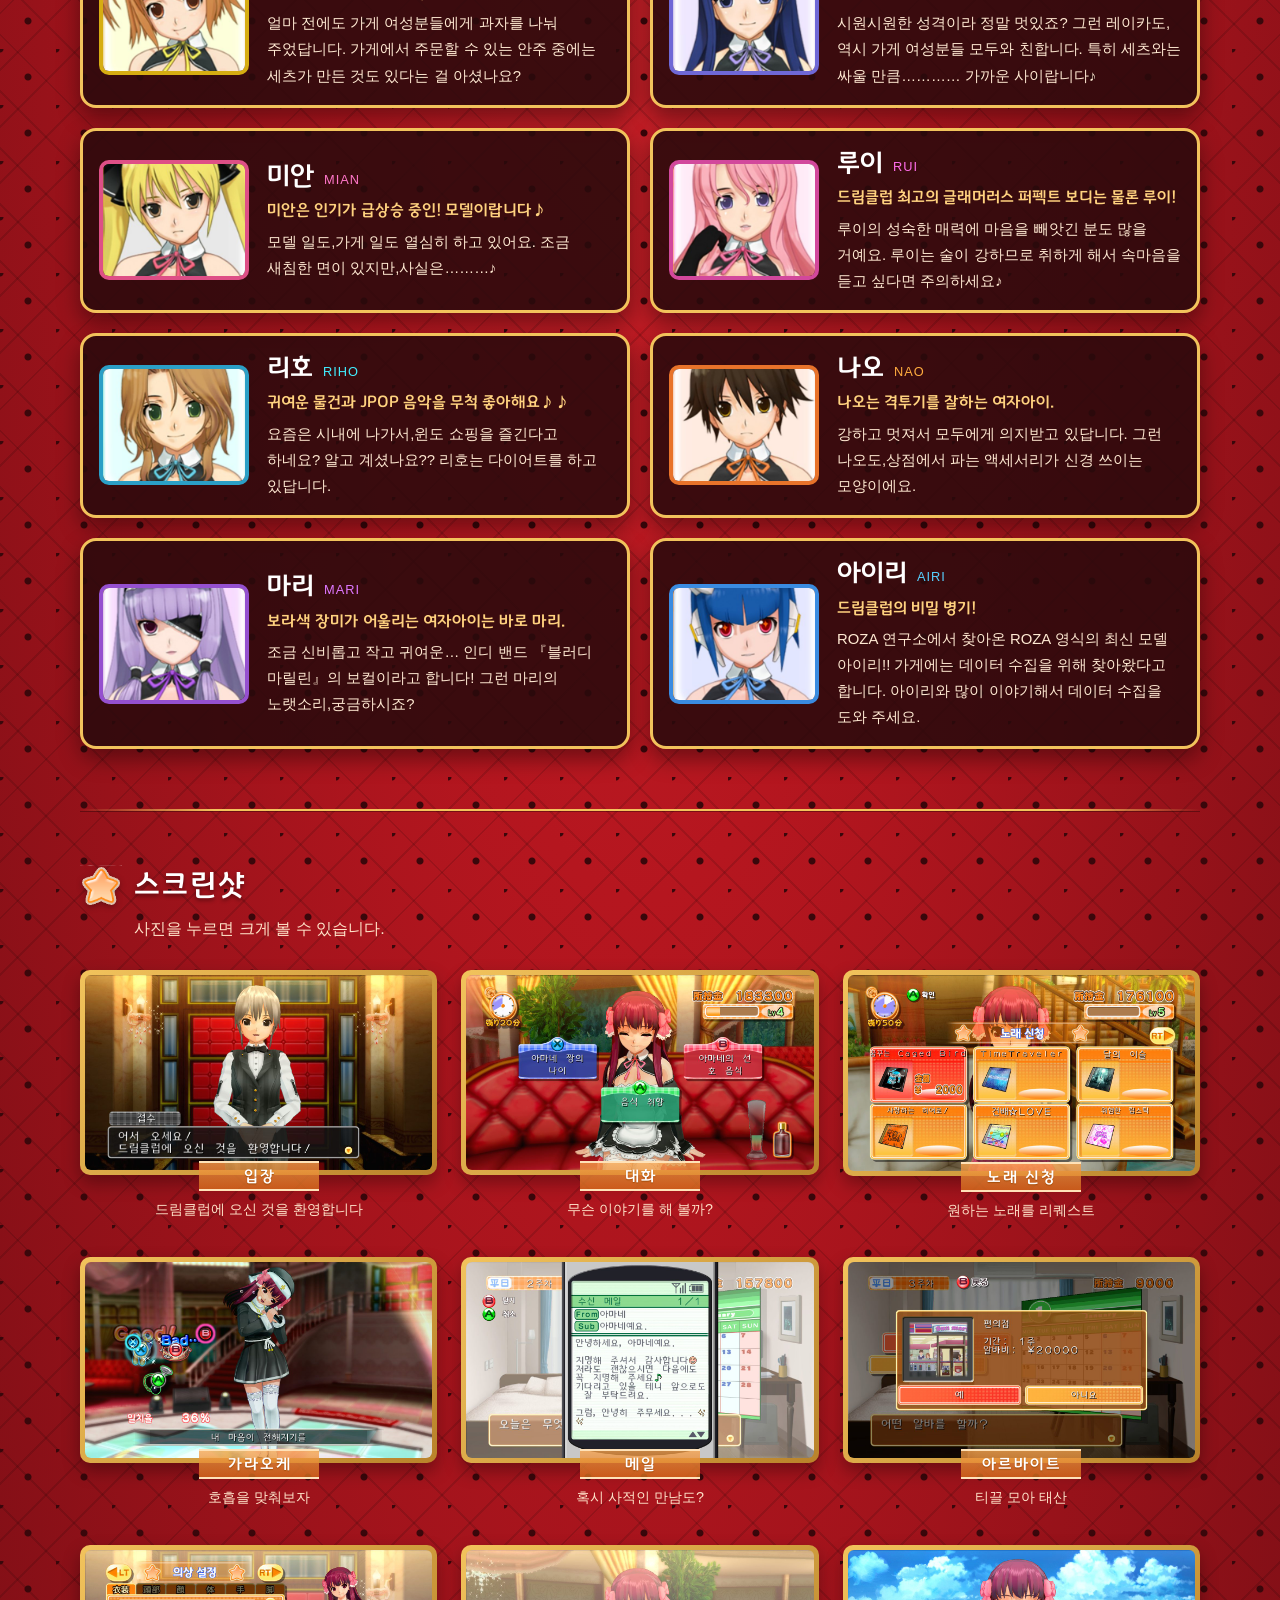
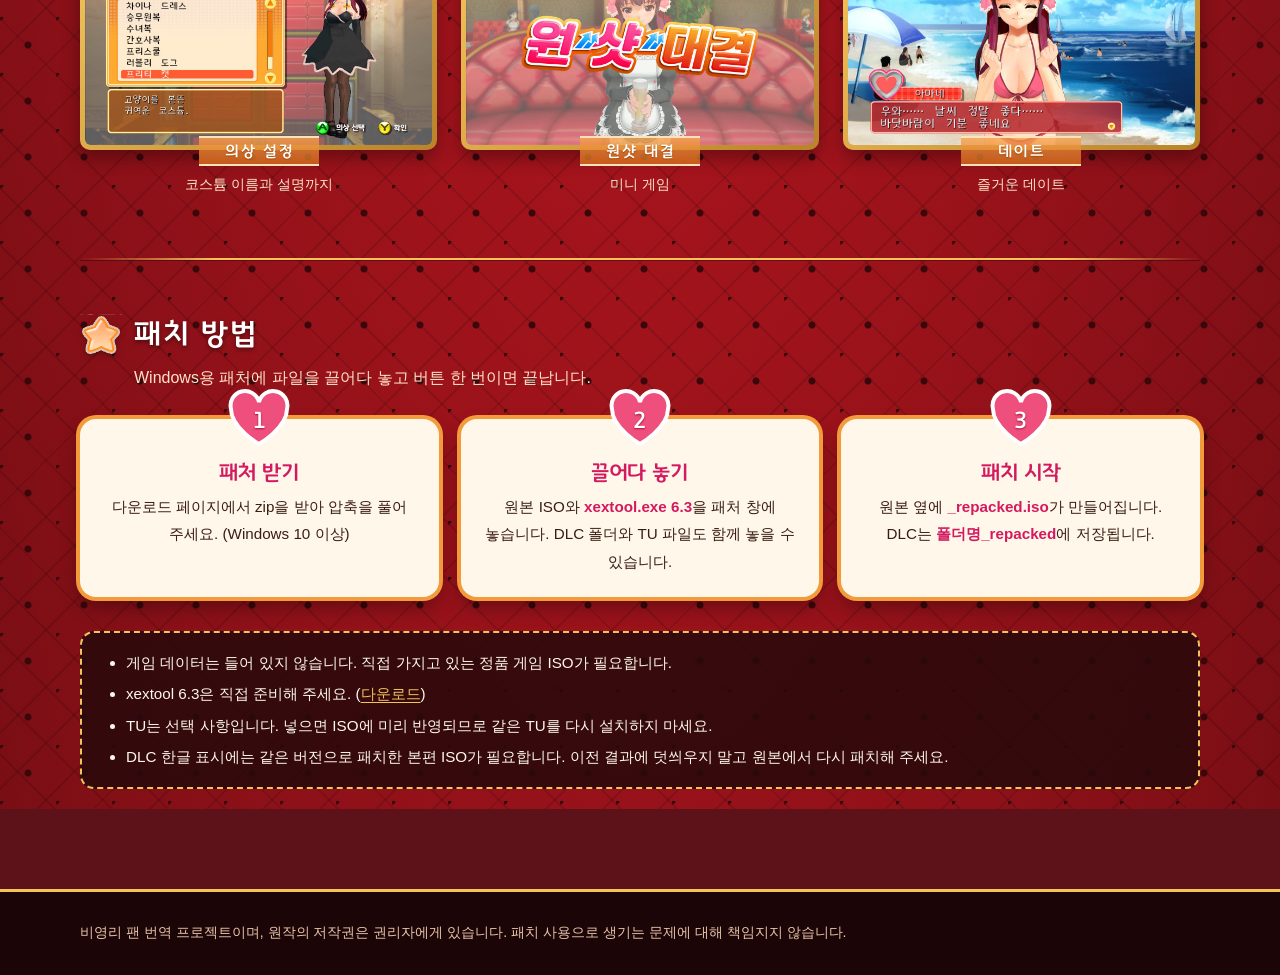
==== commit b809b3de: "Update Dream Club screenshot captions Co-Authored-By: Claude Opus 5.5 <noreply@anthropic.com>" ====
--- a/xbox360-dreamclub-korean-patcher/index.html
+++ b/xbox360-dreamclub-korean-patcher/index.html
@@ -269,13 +269,13 @@
         <ul class="shots">
           <li><figure class="shot"><button type="button" data-full="images/welcome.jpg"><img src="images/welcome.jpg" alt="접수원이 드림클럽 방문을 환영하는 장면" width="1280" height="720" loading="lazy"></button><figcaption><span class="nametag band">입장</span><small>드림클럽에 오신 것을 환영합니다</small></figcaption></figure></li>
           <li><figure class="shot"><button type="button" data-full="images/choice.jpg"><img src="images/choice.jpg" alt="세 가지 대화 주제를 고르는 선택지 화면" width="1280" height="720" loading="lazy"></button><figcaption><span class="nametag band">대화</span><small>무슨 이야기를 해 볼까?</small></figcaption></figure></li>
-          <li><figure class="shot"><button type="button" data-full="images/song-request.jpg"><img src="images/song-request.jpg" alt="노래 신청 곡 목록" width="1280" height="720" loading="lazy"></button><figcaption><span class="nametag band">노래 신청</span><small>호스트걸의 노래를 리퀘스트</small></figcaption></figure></li>
-          <li><figure class="shot"><button type="button" data-full="images/karaoke.jpg"><img src="images/karaoke.jpg" alt="아마네가 수녀복 차림으로 노래하는 가라오케 미니게임" width="1280" height="720" loading="lazy"></button><figcaption><span class="nametag band">가라오케</span><small>가사와 일치율도 한국어로</small></figcaption></figure></li>
-          <li><figure class="shot"><button type="button" data-full="images/mail.jpg"><img src="images/mail.jpg" alt="아마네에게서 온 메일" width="1280" height="720" loading="lazy"></button><figcaption><span class="nametag band">메일</span><small>지명해 줘서 고맙다는 메일</small></figcaption></figure></li>
-          <li><figure class="shot"><button type="button" data-full="images/arbeit.jpg"><img src="images/arbeit.jpg" alt="편의점 아르바이트 선택 화면" width="1280" height="720" loading="lazy"></button><figcaption><span class="nametag band">아르바이트</span><small>평일엔 알바로 자금 마련</small></figcaption></figure></li>
+          <li><figure class="shot"><button type="button" data-full="images/song-request.jpg"><img src="images/song-request.jpg" alt="노래 신청 곡 목록" width="1280" height="720" loading="lazy"></button><figcaption><span class="nametag band">노래 신청</span><small>원하는 노래를 리퀘스트</small></figcaption></figure></li>
+          <li><figure class="shot"><button type="button" data-full="images/karaoke.jpg"><img src="images/karaoke.jpg" alt="아마네가 수녀복 차림으로 노래하는 가라오케 미니게임" width="1280" height="720" loading="lazy"></button><figcaption><span class="nametag band">가라오케</span><small>호흡을 맞춰보자</small></figcaption></figure></li>
+          <li><figure class="shot"><button type="button" data-full="images/mail.jpg"><img src="images/mail.jpg" alt="아마네에게서 온 메일" width="1280" height="720" loading="lazy"></button><figcaption><span class="nametag band">메일</span><small>혹시 사적인 만남도?</small></figcaption></figure></li>
+          <li><figure class="shot"><button type="button" data-full="images/arbeit.jpg"><img src="images/arbeit.jpg" alt="편의점 아르바이트 선택 화면" width="1280" height="720" loading="lazy"></button><figcaption><span class="nametag band">아르바이트</span><small>티끌 모아 태산</small></figcaption></figure></li>
           <li><figure class="shot"><button type="button" data-full="images/costume.jpg"><img src="images/costume.jpg" alt="의상 설정 화면" width="1280" height="720" loading="lazy"></button><figcaption><span class="nametag band">의상 설정</span><small>코스튬 이름과 설명까지</small></figcaption></figure></li>
-          <li><figure class="shot"><button type="button" data-full="images/oneshot.jpg"><img src="images/oneshot.jpg" alt="원샷 대결 미니게임 시작 화면" width="1280" height="720" loading="lazy"></button><figcaption><span class="nametag band">원샷 대결</span><small>한글 이미지로 바뀐 미니게임</small></figcaption></figure></li>
-          <li><figure class="shot"><button type="button" data-full="images/beach.jpg"><img src="images/beach.jpg" alt="바닷가 데이트 장면" width="1280" height="720" loading="lazy"></button><figcaption><span class="nametag band">데이트</span><small>애프터에는 바다로</small></figcaption></figure></li>
+          <li><figure class="shot"><button type="button" data-full="images/oneshot.jpg"><img src="images/oneshot.jpg" alt="원샷 대결 미니게임 시작 화면" width="1280" height="720" loading="lazy"></button><figcaption><span class="nametag band">원샷 대결</span><small>미니 게임</small></figcaption></figure></li>
+          <li><figure class="shot"><button type="button" data-full="images/beach.jpg"><img src="images/beach.jpg" alt="바닷가 데이트 장면" width="1280" height="720" loading="lazy"></button><figcaption><span class="nametag band">데이트</span><small>즐거운 데이트</small></figcaption></figure></li>
         </ul>
       </section>
 
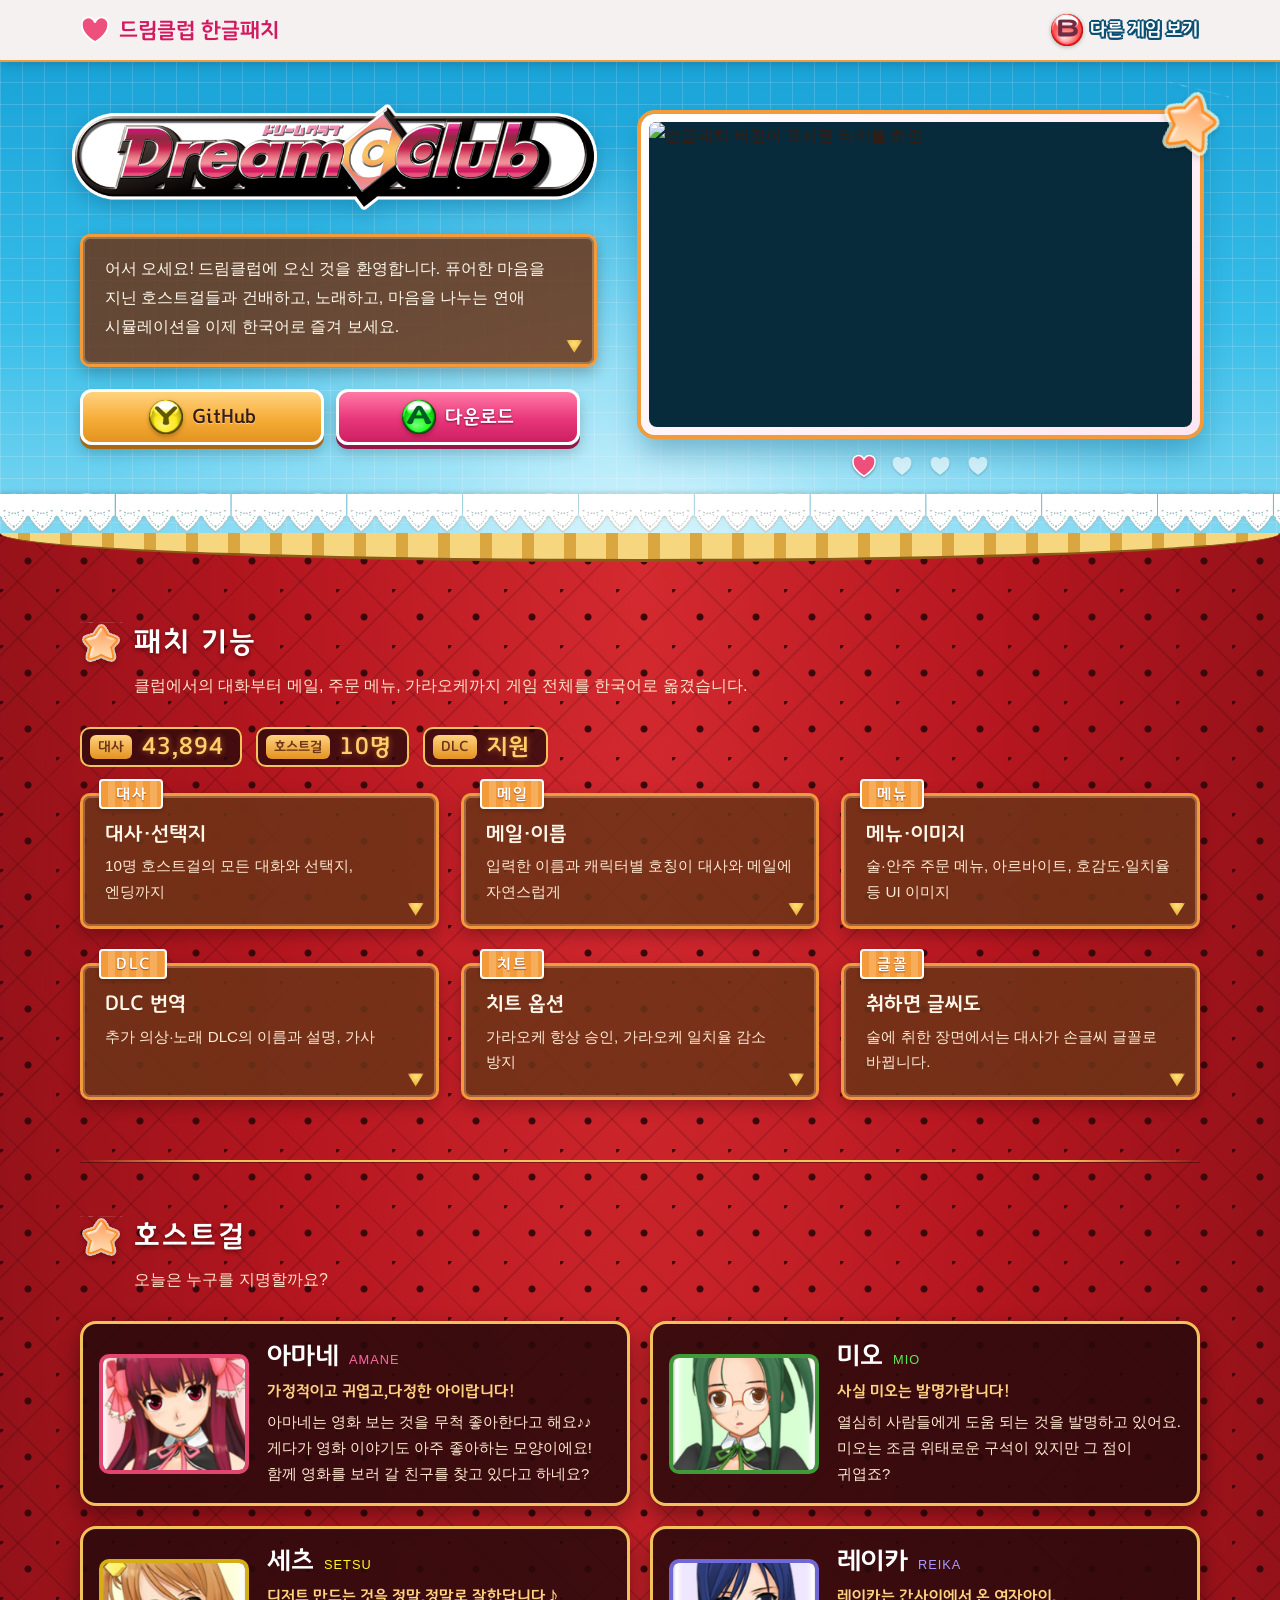
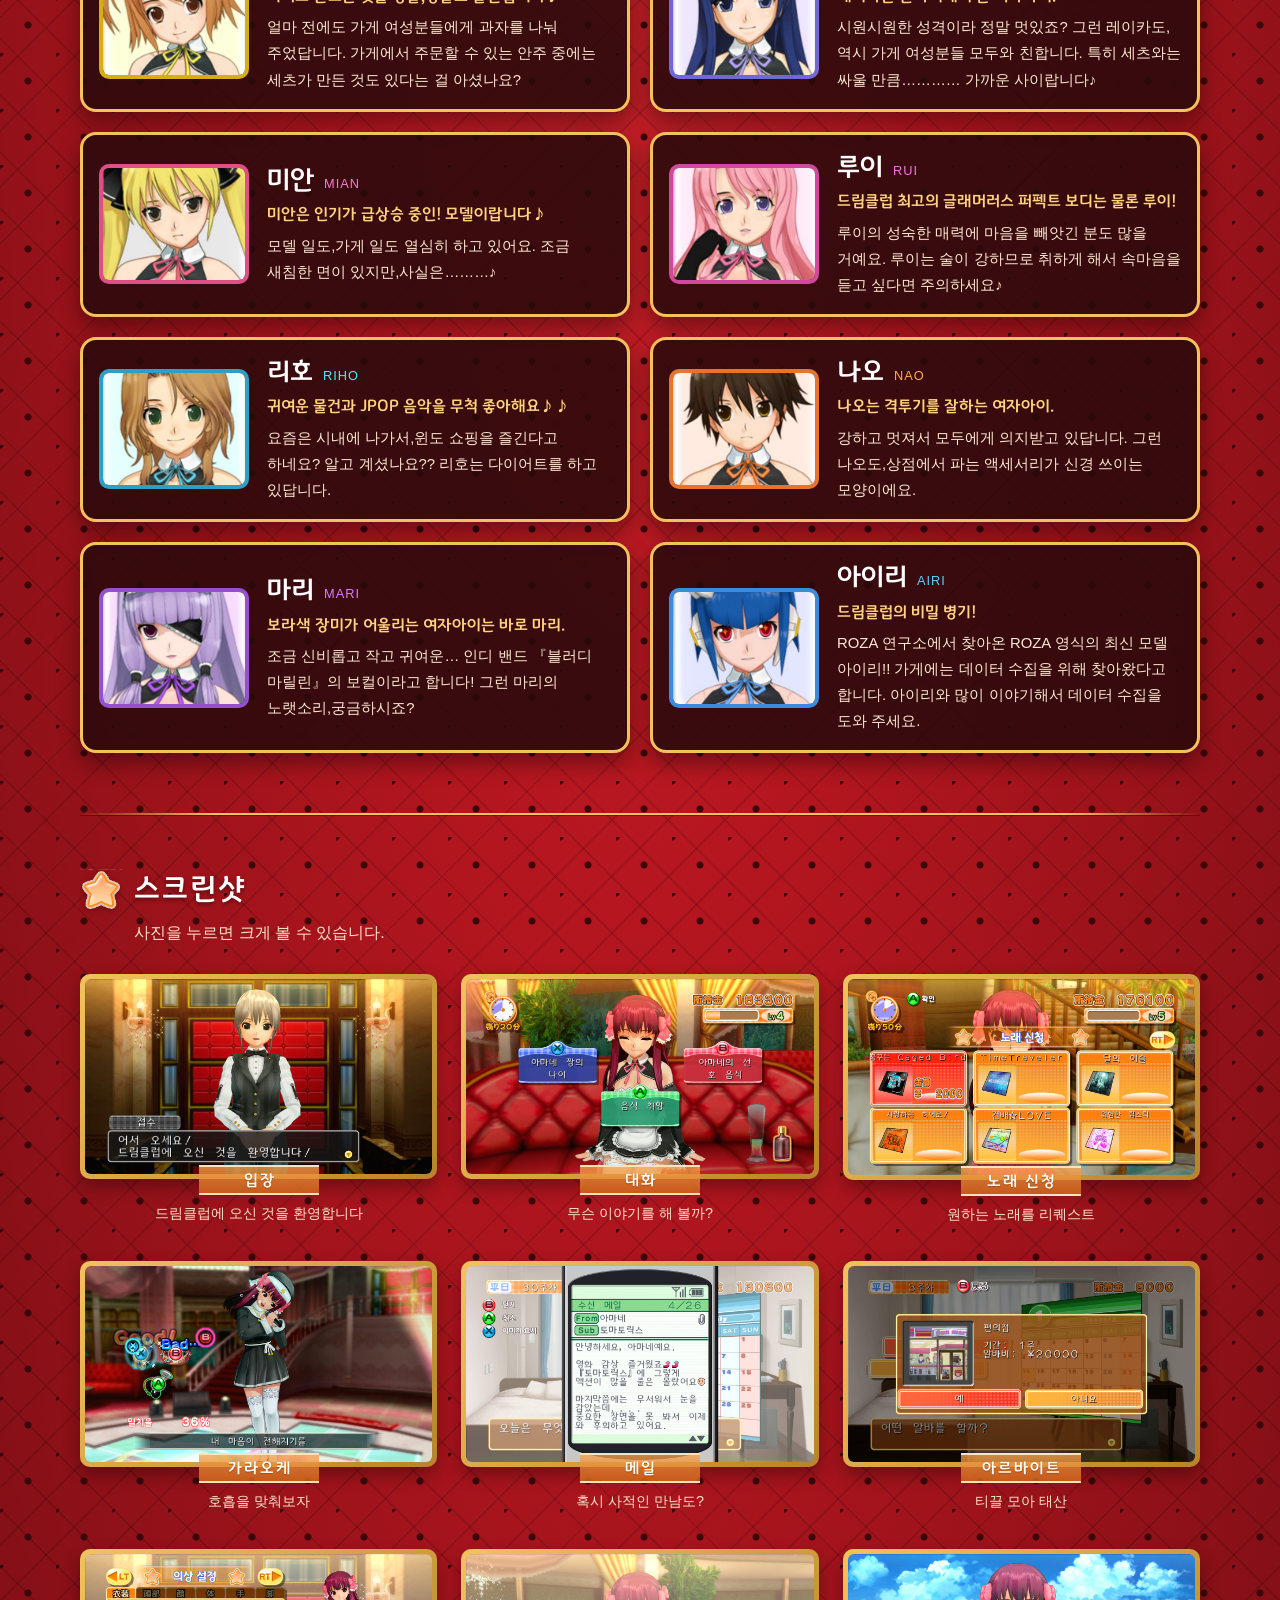
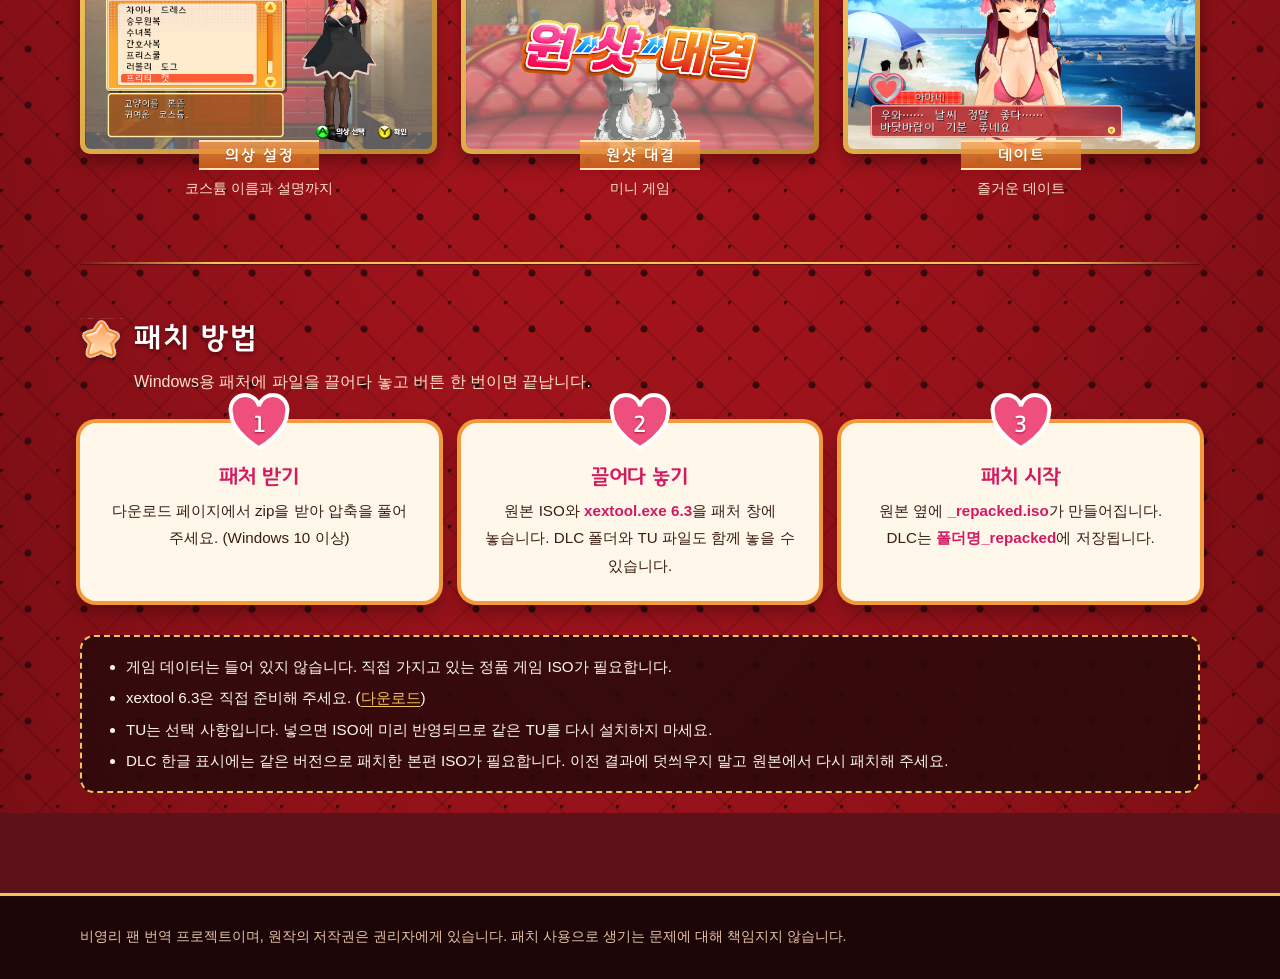
==== commit 99a1e148: "Use game button icons and update Dream Club page buttons Replace the B icon with the game's own butt" ====
--- a/xbox360-dreamclub-korean-patcher/index.html
+++ b/xbox360-dreamclub-korean-patcher/index.html
@@ -44,8 +44,8 @@
     .topbar-inner { min-height:60px; display:flex; align-items:center; justify-content:space-between; gap:12px; }
     .logo-mini { display:flex; align-items:center; gap:9px; font:1.4rem/1 var(--title); color:var(--magenta); white-space:nowrap; }
     .logo-mini svg { width:30px; height:30px; flex-shrink:0; }
-    .btn-b { display:inline-flex; align-items:center; gap:7px; padding:4px 2px; border:0; background:none; font:1.2rem/1 var(--title); color:var(--ink); white-space:nowrap; transition:transform .15s; }
-    .btn-b img { width:32px; height:32px; filter:drop-shadow(0 2px 2px #0003); }
+    .btn-b { display:inline-flex; align-items:center; gap:7px; padding:4px 2px; border:0; background:none; font:1.2rem/1 var(--title); color:#fff; white-space:nowrap; text-shadow:2px 0 #0b4f73, -2px 0 #0b4f73, 0 2px #0b4f73, 0 -2px #0b4f73, 1.5px 1.5px #0b4f73, -1.5px -1.5px #0b4f73, 1.5px -1.5px #0b4f73, -1.5px 1.5px #0b4f73; transition:transform .15s; }
+    .btn-b img { width:32px; height:32px; filter:drop-shadow(0 1px 2px #0004); }
     .btn-b:hover { transform:translateY(-2px); }
 
     /* 하트 아이콘 (게임 대사창 왼쪽의 하트 게이지) */
@@ -74,11 +74,18 @@
     /* 대사창 위의 주황 줄무늬 이름표 */
     .nametag { position:absolute; left:16px; top:-17px; display:inline-flex; align-items:center; gap:6px; min-height:30px; padding:2px 13px 2px 15px; border:2px solid #fff; border-radius:4px; background:repeating-linear-gradient(90deg, var(--orange) 0 7px, #f7ae5c 7px 14px); font:1rem/1 var(--title); letter-spacing:2px; color:#fff; text-shadow:0 1px 1px #a44d0a; box-shadow:0 2px 4px #0003; }
 
-    .actions { display:grid; grid-template-columns:repeat(2, minmax(0, 1fr)); gap:12px; margin-top:22px; max-width:500px; }
-    /* 게임 확인 버튼 (주황 띠) */
-    .btn { display:flex; align-items:center; justify-content:center; min-height:52px; padding:0 18px; border:3px solid #fff; border-radius:12px; background:linear-gradient(#ff8c5a, #f0532d 55%, #d83e1f); box-shadow:0 4px 0 #a8301a, 0 8px 14px #0003; font:1.2rem/1 var(--title); color:#fff; text-shadow:0 1px 2px #8a2412; transition:transform .15s, filter .15s; }
-    .btn.alt { background:linear-gradient(#ffd27f, #f6ad38 55%, #e39220); box-shadow:0 4px 0 #a96712, 0 8px 14px #0003; color:var(--ink); text-shadow:0 1px 0 #fff8; }
-    .btn:hover { transform:translateY(-2px); filter:brightness(1.06); }
+    /* 소개 대화창을 반으로 나눈 두 칸에 대화창 글자와 같은 들여쓰기로 배치 */
+    .actions { display:grid; grid-template-columns:repeat(2, minmax(0, 1fr)); margin-top:22px; }
+    .actions .pad-btn { justify-self:start; margin-left:25px; }
+    /* 비교용: 테두리·배경이 있는 버튼 (actions에 boxed 클래스) */
+    .actions.boxed { gap:12px; max-width:500px; }
+    .actions.boxed .pad-btn { justify-self:stretch; justify-content:center; margin-left:0; min-height:56px; padding:0 18px; border:3px solid #fff; border-radius:12px; background:linear-gradient(#ff7aa6, #e8367a 55%, #cc1f62); box-shadow:0 4px 0 #94174a, 0 8px 14px #0003; font-size:1.25rem; text-shadow:0 1px 2px #7d0f3c; }
+    .actions.boxed .pad-btn:first-child { background:linear-gradient(#ffd27f, #f6ad38 55%, #e39220); box-shadow:0 4px 0 #a96712, 0 8px 14px #0003; color:var(--ink); text-shadow:0 1px 0 #fff8; }
+    .actions.boxed .pad-btn img { width:34px; height:34px; }
+    /* 게임 버튼 안내: 버튼 아이콘 + 글자 */
+    .pad-btn { display:inline-flex; align-items:center; gap:9px; font:1.45rem/1 var(--title); color:#fff; white-space:nowrap; text-shadow:2px 0 #0b4f73, -2px 0 #0b4f73, 0 2px #0b4f73, 0 -2px #0b4f73, 1.5px 1.5px #0b4f73, -1.5px -1.5px #0b4f73, 1.5px -1.5px #0b4f73, -1.5px 1.5px #0b4f73; transition:transform .15s; }
+    .pad-btn img { width:42px; height:42px; filter:drop-shadow(0 2px 2px #0004); }
+    .pad-btn:hover { transform:translateY(-2px); }
 
     /* 샘플 슬라이드쇼 */
     .album { position:relative; padding:8px; border-radius:14px; background:linear-gradient(135deg, #fff, #ffe6f0); box-shadow:0 0 0 4px var(--orange), 0 16px 30px #0b5d8466; }
@@ -195,7 +202,7 @@
   <header class="topbar">
     <div class="wrap topbar-inner">
       <a class="logo-mini" href="#top" aria-label="맨 위로"><svg style="color:var(--pink)" aria-hidden="true"><use href="#i-heart"/></svg><span>드림클럽 한글패치</span></a>
-      <a class="btn-b" href="/"><img src="assets/xbox-b.png" alt="" width="49" height="49">다른 게임 보기</a>
+      <a class="btn-b" href="/"><img src="assets/btn-b.png" alt="" width="47" height="47">다른 게임 보기</a>
     </div>
   </header>
 
@@ -207,9 +214,9 @@
           <div class="dialog">
             <p>어서 오세요! 드림클럽에 오신 것을 환영합니다. 퓨어한 마음을 지닌 호스트걸들과 건배하고, 노래하고, 마음을 나누는 연애 시뮬레이션을 이제 한국어로 즐겨 보세요.</p>
           </div>
-          <div class="actions">
-            <a class="btn alt" href="https://github.com/rnrmfdlapdlf/xbox360-dreamclub-korean-patcher" target="_blank" rel="noopener noreferrer" aria-label="GitHub 저장소 (새 탭)">GitHub</a>
-            <a class="btn" href="https://github.com/rnrmfdlapdlf/xbox360-dreamclub-korean-patcher/releases" target="_blank" rel="noopener noreferrer" aria-label="다운로드 페이지 (새 탭)">다운로드</a>
+          <div class="actions boxed">
+            <a class="pad-btn" href="https://github.com/rnrmfdlapdlf/xbox360-dreamclub-korean-patcher" target="_blank" rel="noopener noreferrer" aria-label="GitHub 저장소 (새 탭)"><img src="assets/btn-y.png" alt="" width="47" height="47">GitHub</a>
+            <a class="pad-btn" href="https://github.com/rnrmfdlapdlf/xbox360-dreamclub-korean-patcher/releases" target="_blank" rel="noopener noreferrer" aria-label="다운로드 페이지 (새 탭)"><img src="assets/btn-a.png" alt="" width="47" height="47">다운로드</a>
           </div>
         </div>
         <div class="album" role="group" aria-roledescription="슬라이드쇼" aria-label="한글패치 샘플 화면" tabindex="0">
@@ -299,7 +306,7 @@
 
   <dialog class="viewer" id="viewer" aria-label="스크린샷 크게 보기">
     <img id="viewer-image" src="" alt="">
-    <div class="viewer-bar"><span id="viewer-caption"></span><button class="btn-b" type="button" id="viewer-close"><img src="assets/xbox-b.png" alt="" width="49" height="49">닫기</button></div>
+    <div class="viewer-bar"><span id="viewer-caption"></span><button class="btn-b" type="button" id="viewer-close"><img src="assets/btn-b.png" alt="" width="47" height="47">닫기</button></div>
   </dialog>
 
   <footer>
